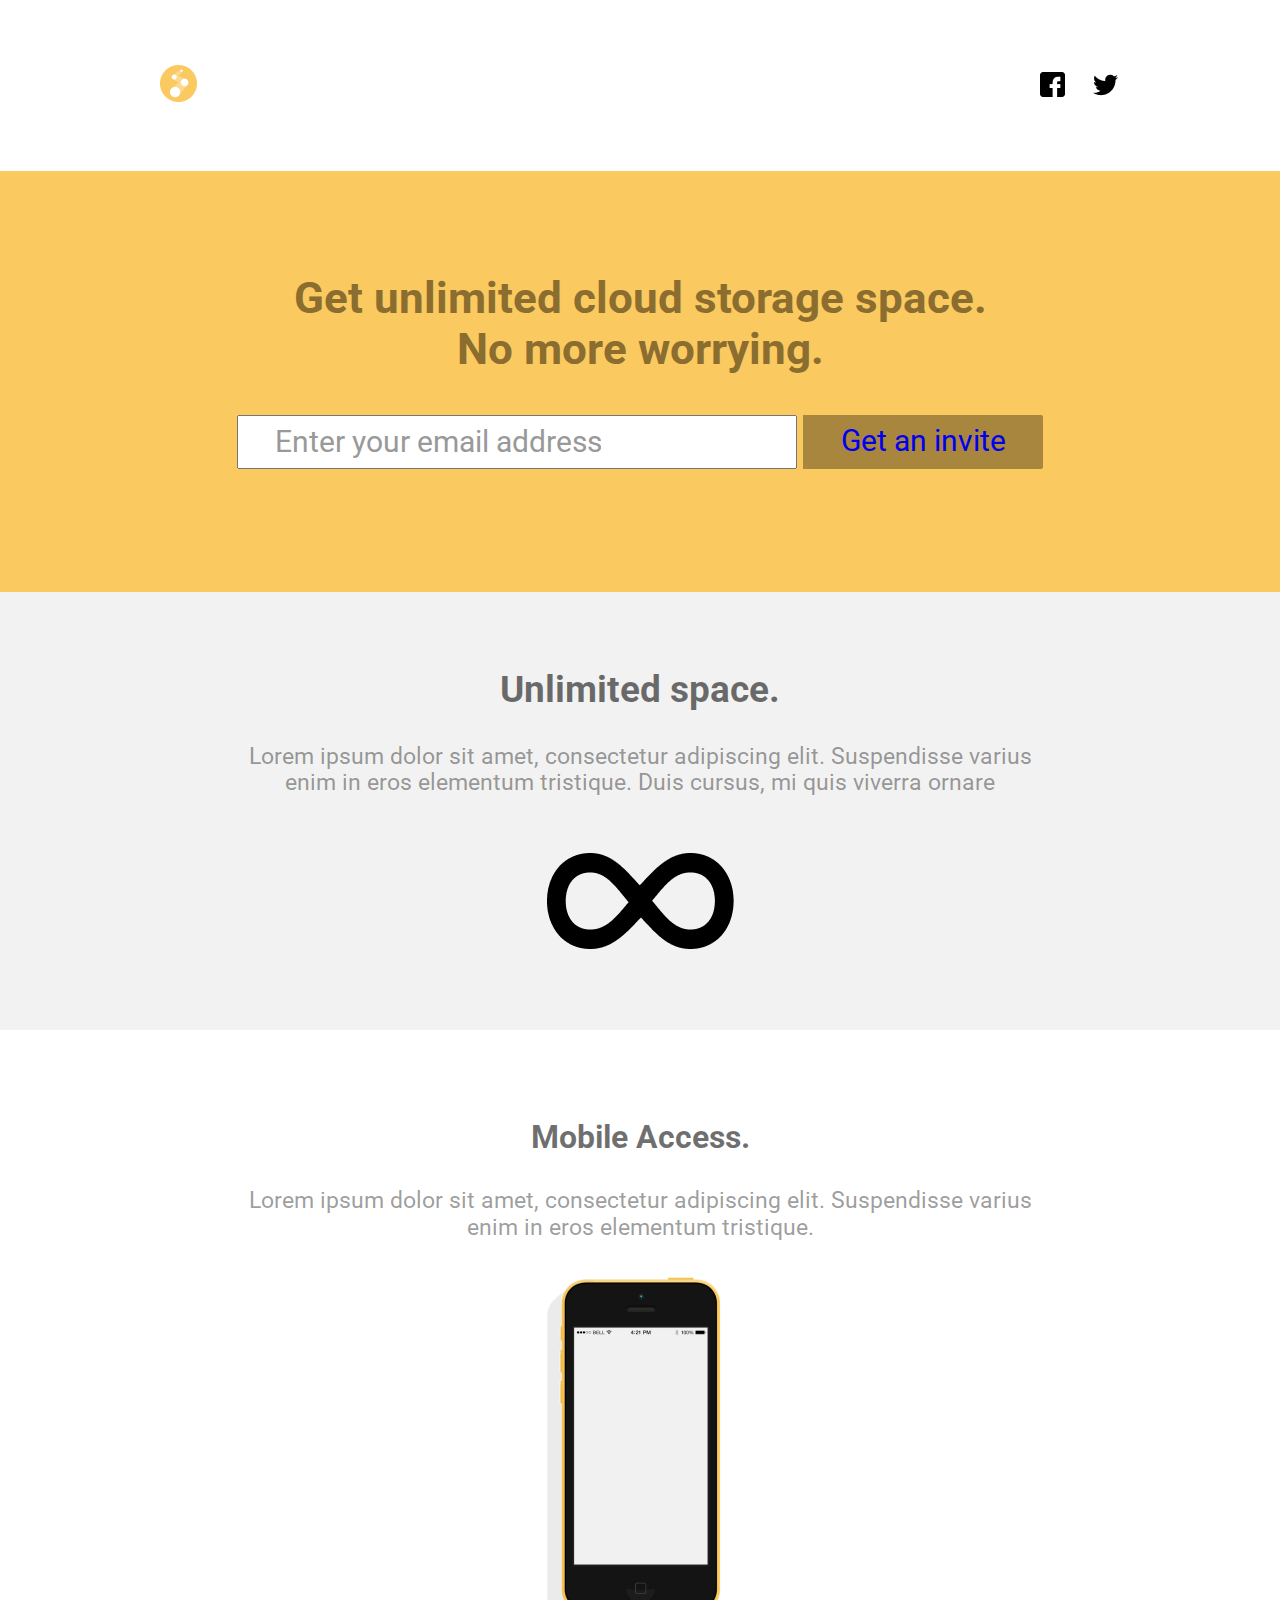
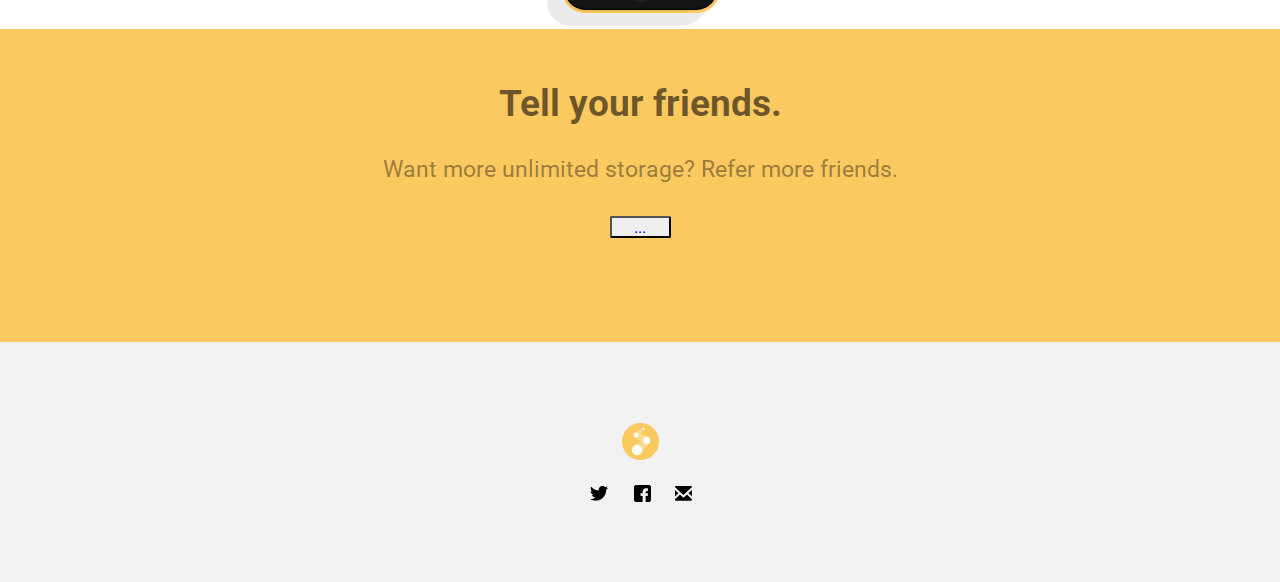
==== hw3/index.html @ 13d7572e "third HW" ====
<!DOCTYPE html>
<html lang="en">
<head>
    <meta charset="UTF-8">
    <meta http-equiv="X-UA-Compatible" content="IE=edge">
    <meta name="viewport" content="width=device-width, initial-scale=1.0">
    <link rel="preconnect" href="https://fonts.googleapis.com">
    <link rel="preconnect" href="https://fonts.gstatic.com" crossorigin>
    <link href="https://fonts.googleapis.com/css2?family=Roboto:wght@100;300;400&display=swap" rel="stylesheet">
    <link rel="stylesheet" href="Style/normolize.css">
    <link rel="stylesheet" href="Style/style.css">
    <title>Position</title>
</head>
<body>
    <header>
        <div class="container">
            <div class="logo-block">
                <a href="#">
                    <img src="Image/logo.png" alt="">
                </a>
            </div>
            <div class="social-block">
                <a class="Facebook" href="#">
                    <img src="Image/fb.png" alt="">
                </a>
                <a class="Titter" href="#">
                    <img src="Image/twitter.png" alt="">
                </a>
            </div>
        </div>
    </header>
    <div class="block1">
        <h1>
            Get unlimited cloud storage space. <br> No more worrying.
        </h1>
        <form>
            <input placeholder="Enter your email address" type="text">
            <button>
                <a href="#">Get an invite</a>
            </button>
        </form>
    </div>
    <div class="block2">
        <h1>
            Unlimited space.
        </h1>
        <p>
            Lorem ipsum dolor sit amet, consectetur adipiscing elit. Suspendisse varius <br> enim in eros elementum tristique. Duis cursus, mi quis viverra ornare
        </p>
        <img src="Image/infinity.png" alt="infinity">
    </div>
    <div class="block3">
        <h1>
            Mobile Access.
        </h1>
        <p>
            Lorem ipsum dolor sit amet, consectetur adipiscing elit. Suspendisse varius <br> enim in eros elementum tristique.
        </p>
        <img src="Image/phone.png" alt="phone">
    </div>
    <div class="block4">
        <h1>
            Tell your friends.
        </h1>
        <p>
            Want more unlimited storage? Refer more friends.
        </p>
        <button><a href="#">...</a></button>
    </div>
    <footer>
        <div class="footer">
            <a class="logo-footer" href="#">
                <img src="Image/logo.png" alt="">
            </a>
            <div class="social-footer">
                <a class="Titter" href="#">
                    <img src="Image/twitter-footer.png" alt="">
                </a>
                <a class="Facebook" href="#">
                    <img src="Image/fb-footer.png" alt="">
                </a>
                <a class="Mail" href="#">
                    <img src="Image/mail-footer.png" alt="">
                </a>
            </div>
        </div>
    </footer>
</body>
</html>
---- hw3/Style/normolize.css ----
/*! normalize.css v8.0.1 | MIT License | github.com/necolas/normalize.css */

/* Document
   ========================================================================== */

/**
 * 1. Correct the line height in all browsers.
 * 2. Prevent adjustments of font size after orientation changes in iOS.
 */

 html {
    line-height: 1.15; /* 1 */
    -webkit-text-size-adjust: 100%; /* 2 */
  }
  
  /* Sections
     ========================================================================== */
  
  /**
   * Remove the margin in all browsers.
   */
  
  body {
    margin: 0;
  }
  
  /**
   * Render the `main` element consistently in IE.
   */
  
  main {
    display: block;
  }
  
  /**
   * Correct the font size and margin on `h1` elements within `section` and
   * `article` contexts in Chrome, Firefox, and Safari.
   */
  
  h1 {
    font-size: 2em;
    margin: 0.67em 0;
  }
  
  /* Grouping content
     ========================================================================== */
  
  /**
   * 1. Add the correct box sizing in Firefox.
   * 2. Show the overflow in Edge and IE.
   */
  
  hr {
    box-sizing: content-box; /* 1 */
    height: 0; /* 1 */
    overflow: visible; /* 2 */
  }
  
  /**
   * 1. Correct the inheritance and scaling of font size in all browsers.
   * 2. Correct the odd `em` font sizing in all browsers.
   */
  
  pre {
    font-family: monospace, monospace; /* 1 */
    font-size: 1em; /* 2 */
  }
  
  /* Text-level semantics
     ========================================================================== */
  
  /**
   * Remove the gray background on active links in IE 10.
   */
  
  a {
    background-color: transparent;
  }
  
  /**
   * 1. Remove the bottom border in Chrome 57-
   * 2. Add the correct text decoration in Chrome, Edge, IE, Opera, and Safari.
   */
  
  abbr[title] {
    border-bottom: none; /* 1 */
    text-decoration: underline; /* 2 */
    text-decoration: underline dotted; /* 2 */
  }
  
  /**
   * Add the correct font weight in Chrome, Edge, and Safari.
   */
  
  b,
  strong {
    font-weight: bolder;
  }
  
  /**
   * 1. Correct the inheritance and scaling of font size in all browsers.
   * 2. Correct the odd `em` font sizing in all browsers.
   */
  
  code,
  kbd,
  samp {
    font-family: monospace, monospace; /* 1 */
    font-size: 1em; /* 2 */
  }
  
  /**
   * Add the correct font size in all browsers.
   */
  
  small {
    font-size: 80%;
  }
  
  /**
   * Prevent `sub` and `sup` elements from affecting the line height in
   * all browsers.
   */
  
  sub,
  sup {
    font-size: 75%;
    line-height: 0;
    position: relative;
    vertical-align: baseline;
  }
  
  sub {
    bottom: -0.25em;
  }
  
  sup {
    top: -0.5em;
  }
  
  /* Embedded content
     ========================================================================== */
  
  /**
   * Remove the border on images inside links in IE 10.
   */
  
  img {
    border-style: none;
  }
  
  /* Forms
     ========================================================================== */
  
  /**
   * 1. Change the font styles in all browsers.
   * 2. Remove the margin in Firefox and Safari.
   */
  
  button,
  input,
  optgroup,
  select,
  textarea {
    font-family: inherit; /* 1 */
    font-size: 100%; /* 1 */
    line-height: 1.15; /* 1 */
    margin: 0; /* 2 */
  }
  
  /**
   * Show the overflow in IE.
   * 1. Show the overflow in Edge.
   */
  
  button,
  input { /* 1 */
    overflow: visible;
  }
  
  /**
   * Remove the inheritance of text transform in Edge, Firefox, and IE.
   * 1. Remove the inheritance of text transform in Firefox.
   */
  
  button,
  select { /* 1 */
    text-transform: none;
  }
  
  /**
   * Correct the inability to style clickable types in iOS and Safari.
   */
  
  button,
  [type="button"],
  [type="reset"],
  [type="submit"] {
    -webkit-appearance: button;
  }
  
  /**
   * Remove the inner border and padding in Firefox.
   */
  
  button::-moz-focus-inner,
  [type="button"]::-moz-focus-inner,
  [type="reset"]::-moz-focus-inner,
  [type="submit"]::-moz-focus-inner {
    border-style: none;
    padding: 0;
  }
  
  /**
   * Restore the focus styles unset by the previous rule.
   */
  
  button:-moz-focusring,
  [type="button"]:-moz-focusring,
  [type="reset"]:-moz-focusring,
  [type="submit"]:-moz-focusring {
    outline: 1px dotted ButtonText;
  }
  
  /**
   * Correct the padding in Firefox.
   */
  
  fieldset {
    padding: 0.35em 0.75em 0.625em;
  }
  
  /**
   * 1. Correct the text wrapping in Edge and IE.
   * 2. Correct the color inheritance from `fieldset` elements in IE.
   * 3. Remove the padding so developers are not caught out when they zero out
   *    `fieldset` elements in all browsers.
   */
  
  legend {
    box-sizing: border-box; /* 1 */
    color: inherit; /* 2 */
    display: table; /* 1 */
    max-width: 100%; /* 1 */
    padding: 0; /* 3 */
    white-space: normal; /* 1 */
  }
  
  /**
   * Add the correct vertical alignment in Chrome, Firefox, and Opera.
   */
  
  progress {
    vertical-align: baseline;
  }
  
  /**
   * Remove the default vertical scrollbar in IE 10+.
   */
  
  textarea {
    overflow: auto;
  }
  
  /**
   * 1. Add the correct box sizing in IE 10.
   * 2. Remove the padding in IE 10.
   */
  
  [type="checkbox"],
  [type="radio"] {
    box-sizing: border-box; /* 1 */
    padding: 0; /* 2 */
  }
  
  /**
   * Correct the cursor style of increment and decrement buttons in Chrome.
   */
  
  [type="number"]::-webkit-inner-spin-button,
  [type="number"]::-webkit-outer-spin-button {
    height: auto;
  }
  
  /**
   * 1. Correct the odd appearance in Chrome and Safari.
   * 2. Correct the outline style in Safari.
   */
  
  [type="search"] {
    -webkit-appearance: textfield; /* 1 */
    outline-offset: -2px; /* 2 */
  }
  
  /**
   * Remove the inner padding in Chrome and Safari on macOS.
   */
  
  [type="search"]::-webkit-search-decoration {
    -webkit-appearance: none;
  }
  
  /**
   * 1. Correct the inability to style clickable types in iOS and Safari.
   * 2. Change font properties to `inherit` in Safari.
   */
  
  ::-webkit-file-upload-button {
    -webkit-appearance: button; /* 1 */
    font: inherit; /* 2 */
  }
  
  /* Interactive
     ========================================================================== */
  
  /*
   * Add the correct display in Edge, IE 10+, and Firefox.
   */
  
  details {
    display: block;
  }
  
  /*
   * Add the correct display in all browsers.
   */
  
  summary {
    display: list-item;
  }
  
  /* Misc
     ========================================================================== */
  
  /**
   * Add the correct display in IE 10+.
   */
  
  template {
    display: none;
  }
  
  /**
   * Add the correct display in IE 10.
   */
  
  [hidden] {
    display: none;
  }
---- hw3/Style/style.css ----
* {
    box-sizing: border-box;
}
body{
    font-family: 'Roboto', sans-serif;
}
a {
    text-decoration: none;
}
header{
    padding: 65px 0;
}
.container{
    width: 960px;
    margin: 0 auto;
}
header a{
    display: inline-block;
    text-decoration: none;
}
.logo-block,
.social-block{
    display: inline-block;
    
}
.logo-block{
    width: 400px;
}
.social-block{
    width: 556px;
    text-align: right;
    vertical-align: top;
    padding-top: 7px;
}

.social-block a{
    margin-right: 20px;
}
.social-block a:last-child{
    margin-right: 0;
}
.block1 {
    background-color: #FAC960;
    height: 421px;
    
}
.block1 h1{
    text-align: center;
    margin: 0px;
    color  : #8A6D2F;
    padding-top: 102px;
    font-size: 44px;
}
form{
    display: flex;
    justify-content: center;
    margin-top: 40px;
}
input{
    
    width: 560px;
    padding: 0px 194px 0px 36px;
    height: 54px;
    font-size: 30px;
  
}
input::placeholder{
    color:#999999;
    font-size: 30px;
}
.block1 button{
    background-color: #A8863D;
    color:white;
    height: 54px;
    width: 240px;
    border:none;
    background: #A8863D;
    border-radius: 0px 2px 2px 0px;
    font-size: 30px;
    margin-left: 6px;
}
.block2{
    background-color: #F2F2F2;
    height: 438px;
}
.block2 h1{
    text-align: center;
    margin: 0px;
    color  : rgba(0, 0, 0, 0.56);
    padding-top: 77px;
    padding-bottom: 32px;
    font-size: 37px;
}
p{
    text-align: center;
    font-size: 23px;
    color: rgba(0, 0, 0, 0.4);
    margin: 0px auto;
}
.block2 img{
    display: block;
    margin-left: auto;
    margin-right: auto;
    padding-top: 56px;
}
.block3 h1{
    text-align: center;
    margin: 0px;
    color  : rgba(0, 0, 0, 0.56);
    padding-top: 89px;
    padding-bottom: 32px;
}
.block3 img{
    display: block;
    margin-left: auto;
    margin-right: auto;
    padding-top: 32px;
}
.block4{
    background-color: #FAC960;
    height: 313px;
}
.block4 h1{
    text-align: center;
    margin: 0px;
    color  : rgba(0, 0, 0, 0.56);
    padding-top: 54px;
    padding-bottom: 31px;
    font-size: 37px;
}
.block4 p {
    padding-bottom: 33px;
}
.block4 button{
    width: 61px;
    height: 22px;
    border-radius: 2px;
    margin: 0 auto;
    display: block;
}
footer{
    background-color: #F2F2F2;
    height: 240px;
}
.logo-footer img{
    display: block;
    margin: 0 auto;
    padding-top: 81px;
    padding-bottom: 24px;
}
.social-footer {
    text-align: center;
}
.social-footer a{
    margin-right: 18px;
}
.social-footer a:last-child{
    margin-right: 0;
}
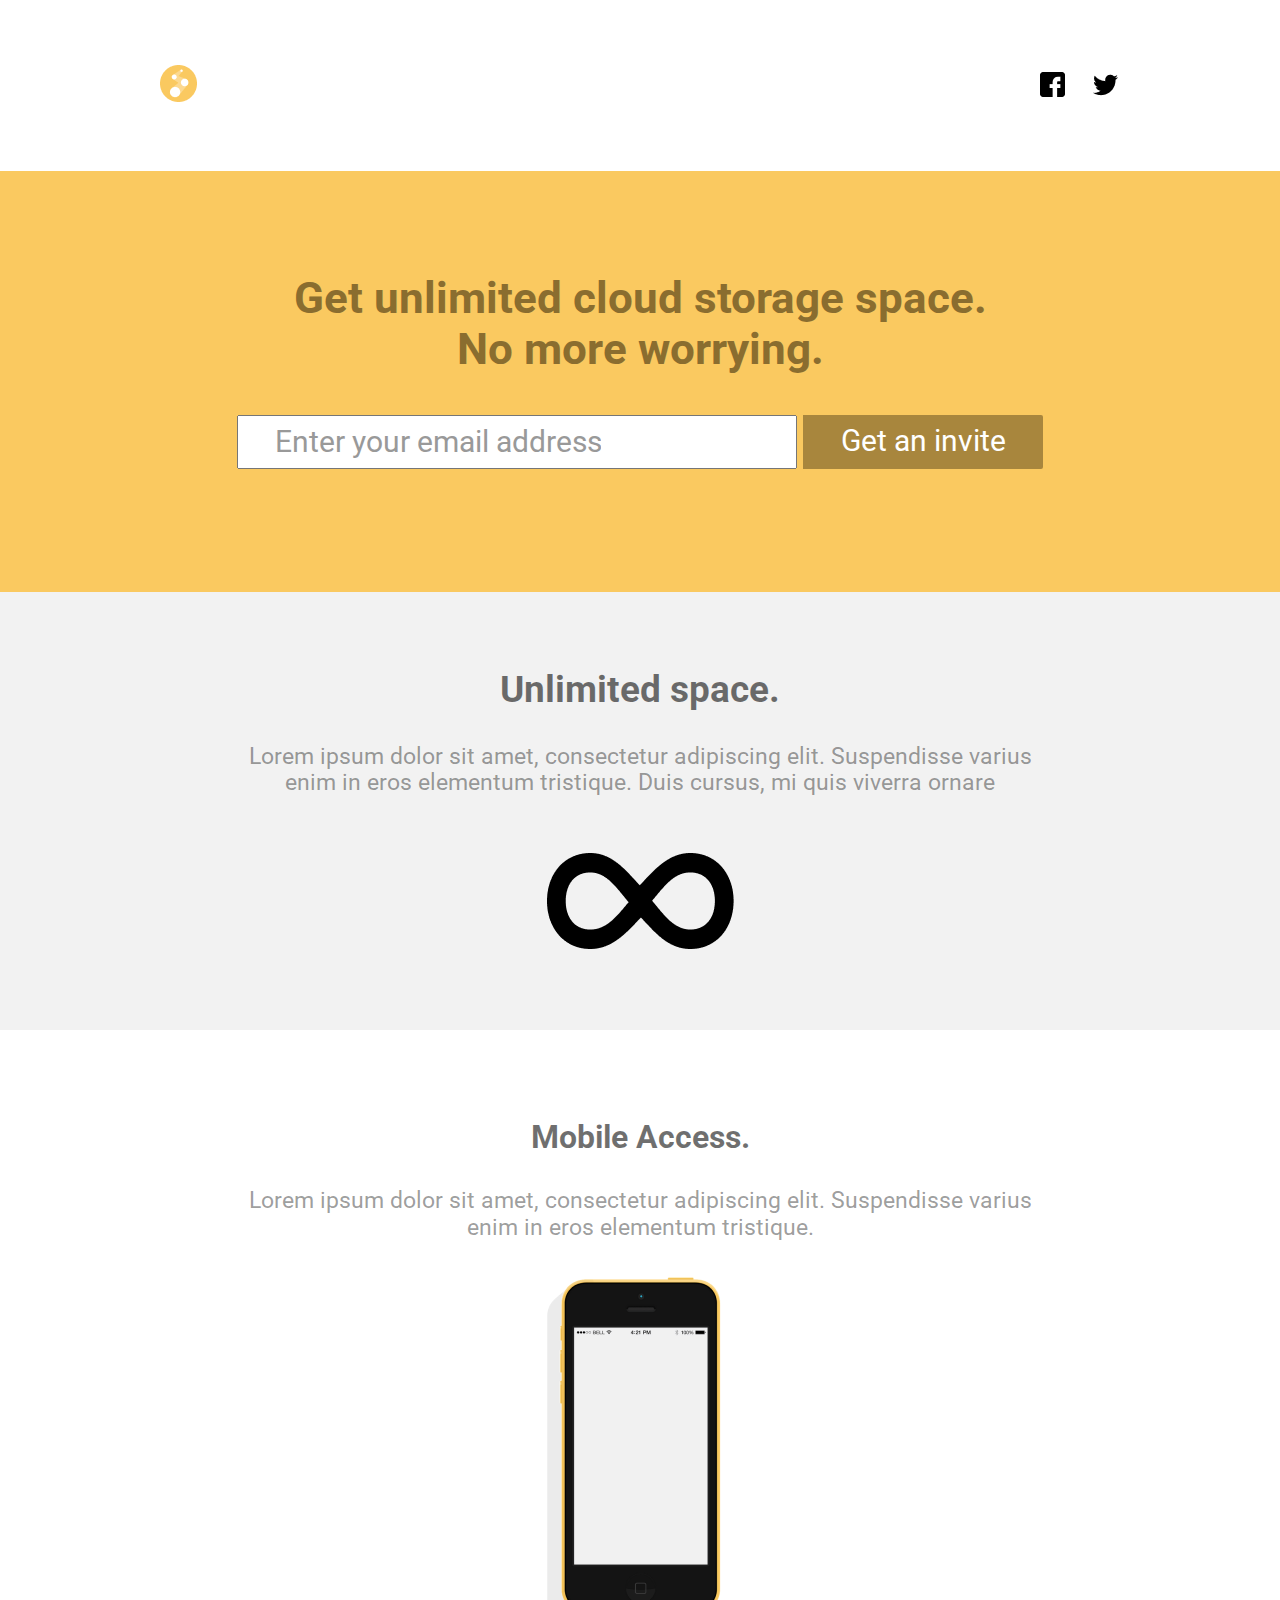
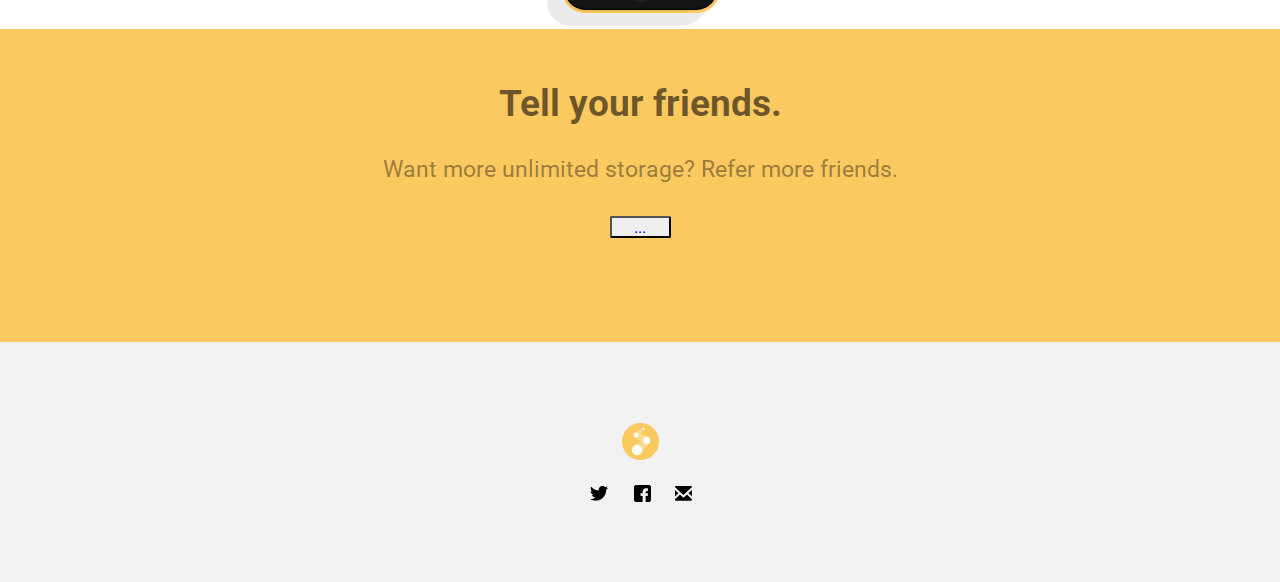
==== commit e132dec2: "third HW" ====
--- a/hw3/index.html
+++ b/hw3/index.html
@@ -36,7 +36,7 @@
         <form>
             <input placeholder="Enter your email address" type="text">
             <button>
-                <a href="#">Get an invite</a>
+                Get an invite
             </button>
         </form>
     </div>
